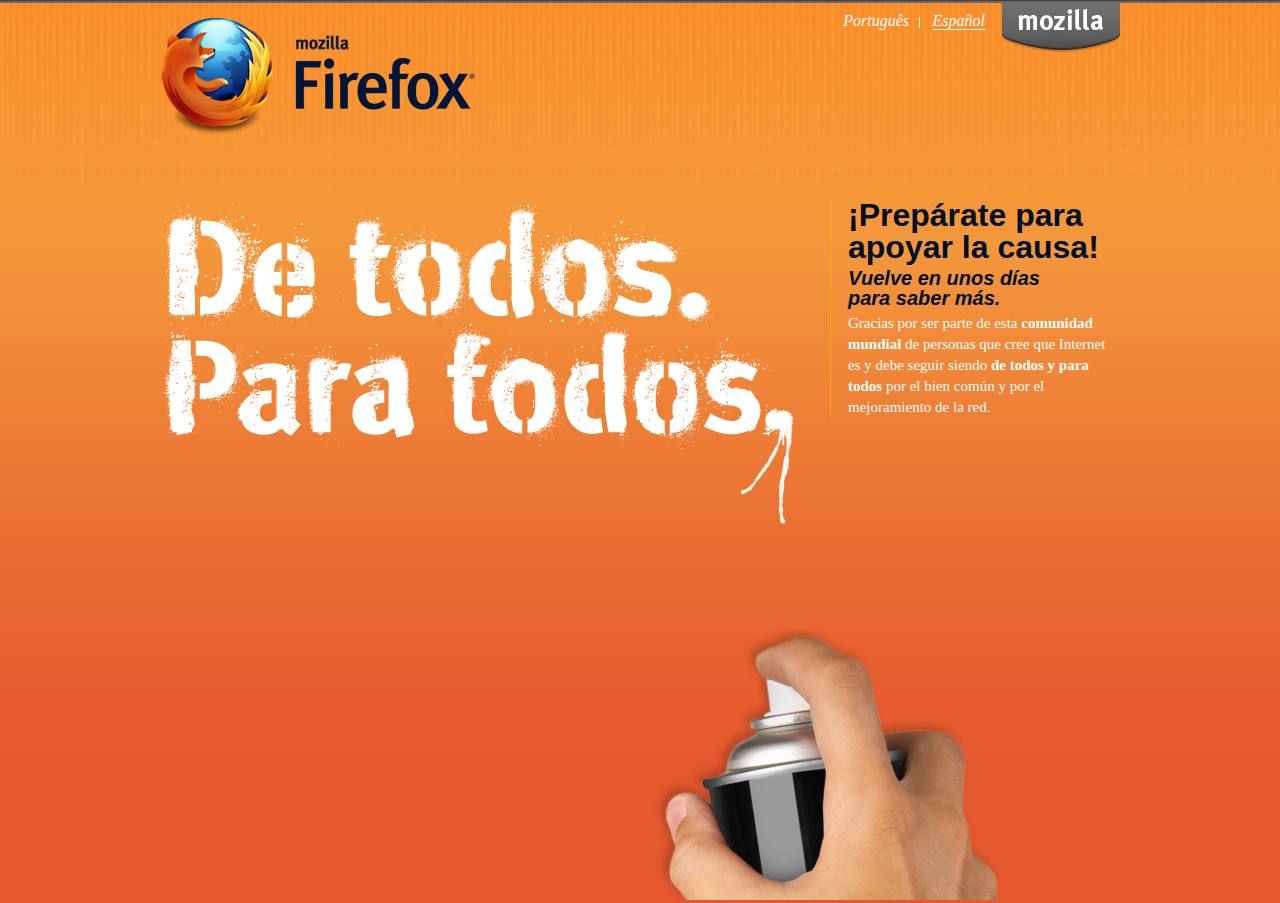
==== es/index.html @ a2e28759 "Created splash page branch" ====
<!doctype html>
<html class="no-js" lang="es">
<head>
	<meta charset="utf-8">
	<title>De Todos. Para Todos. - Mozilla</title>
	<link rel="icon" type="image/png" href="favicon.ico">
	<link rel="stylesheet" href="css/style.css">
	
	<style>
		/* MetaWebPro font family licensed from fontshop.com. WOFF-FTW! */
		@font-face {
			font-family: 'MetaBold';
			src: url('//www.mozilla.org/img/fonts/MetaWebPro-Bold.eot');
			src: local('☺'), url('//www.mozilla.org/img/fonts/MetaWebPro-Bold.woff') format('woff');
			font-weight: bold;
		}
	</style>

	<script src="js/libs/modernizr-2.0.6.min.js"></script>
</head>

<body id="splash">
  <div id="container">
    <header>
			<h1>Mozilla Firefox</h1>
			<ul id="language">
				<li><a href="../pt">Português</a></li>
				<li><a class="selected">Español</a></li>
			</ul>
			<a id="moz-logo" href="http://www.mozilla.org/">mozilla</a>
    </header>

    <section id="home" role="main">
      <h1>De Todos. Para Todos.</h1>
      <div id="comingsoon">
			  <h2>¡Prepárate para apoyar la causa!</h2>
			  <h3>Vuelve en unos días para saber más.</h3>
			  <p>Gracias por ser parte de esta <strong>comunidad mundial</strong> de personas que cree que Internet es y debe seguir siendo <strong>de todos y para todos</strong> por el bien común y por el mejoramiento de la red.</p>
		  </div> <!-- end of #comingsoon -->
		</section> <!-- end of #home -->
	</div> <!-- end of #container -->

	<div id="spray">&nbsp;</div>
	<!-- Google Analytics
	<script> // Change UA-XXXXX-X to be your site's ID
	window._gaq = [['_setAccount','UAXXXXXXXX1'],['_trackPageview'],['_trackPageLoadTime']];
	Modernizr.load({
	  load: ('https:' == location.protocol ? '//ssl' : '//www') + '.google-analytics.com/ga.js'
	});
	</script>
	-->

	<!--[if lt IE 9]>
	<script src="http://ie7-js.googlecode.com/svn/version/2.1(beta4)/IE9.js"></script>
	<![endif]-->

</body>
</html>
---- es/css/style.css ----
/* CSSTidy 1.3: Thu, 10 Nov 2011 13:44:22 -0600 */
html, body, div, span, applet, object, iframe, h1, h2, h3, h4, h5, h6, p, blockquote, pre, a, abbr, acronym, address, big, cite, code, del, dfn, em, img, ins, kbd, q, s, samp, small, strike, strong, sub, sup, tt, var, b, u, i, center, dl, dt, dd, ol, ul, li, fieldset, form, label, legend, table, caption, tbody, tfoot, thead, tr, th, td, article, aside, canvas, details, embed, figure, figcaption, footer, header, hgroup, menu, nav, output, ruby, section, summary, time, mark, audio, video {
	border: 0;
	font: inherit;
	font-size: 100%;
	margin: 0;
	padding: 0;
	vertical-align: baseline;
}
article, aside, details, figcaption, figure, footer, header, hgroup, menu, nav, section {
	display: block
}
body {
	background: #e4582e url(../img/bg_page.png) repeat-x top;
	border-top: 2px solid #686868;
	font: 62.5%/1.4 Georgia, Times, serif;
	height: 100%;
	line-height: 1;
	min-height: 600px;
	position: relative;
}
ol, ul {
		list-style: none
}
blockquote, q {
	quotes: none
}
blockquote:before, blockquote:after, q:before, q:after {
	content: none
}
table {
  border-collapse: collapse;
  border-spacing: 0;
}
strong {
  font-weight: 700
}
html {
  border-top: 1px solid #404040;
  height: 100%;
}
#container {
  margin: 0 auto;
  width: 960px;
}
header {
  position: relative
}
header h1, #moz-logo {
  background: url() no-repeat center;
  position: absolute;
  text-indent: -9999em;
  top: 0;
}
header h1 {
  background-image: url(../img/logo_moz_firefox.png);
  height: 117px;
  top: 15px;
  width: 315px;
}
#language {
	margin: 0 125px 0 0;
	padding-top: 10px;
	text-align: right;
}
#language li {
	display: inline;
	padding: 0 10px;
}
#language li:first-child {
	border-right: 1px solid #FFF;
}
#language a {
	color: #FFF;
	font-size: 1.6em;
	font-style: italic;
	text-decoration: none;
}
#language a.selected {
	border-bottom: 1px solid #FFF;
}
#moz-logo {
	background-image: url(../img/logo_mozilla.png);
	height: 49px;
	right: 0;
	width: 118px;
}
#home {
	overflow: auto;
	padding: 125px 0 0;
}
#home h1, html[lang=es] #home h1 {
	background: url(../img/splash_headline.png) no-repeat top left;
	float: left;
	height: 380px;
	margin-top: 50px;
	text-indent: -9999em;
	width: 640px;
}
html[lang=pt] #home h1 {
	background-image: url(../img/splash_headline_pt.png);
	margin-top: 25px;
}
#comingsoon {
	border-left: 1px solid #f0ab1a;
	float: left;
	margin: 45px 0 0 30px;
	padding-left: 17px;
	width: 270px;
}
html[lang=pt] #comingsoon {
	margin-top: 35px;
}
#comingsoon h2, #comingsoon h3 {
	color: #000f2b;
	font: bold 3.2em/1 "Myriad Pro", "Trebuchet MS", sans-serif;
}
#comingsoon h3 {
	font-size: 2em;
	font-style: italic;
	font-weight: 600;
	margin: 5px 50px 5px 0;
}
#comingsoon p {
	color: #FFF;
	font-size: 1.5em;
	line-height: 1.4;
}
#spray {
	background: url(../img/splash_spraying_hand.png) no-repeat 70% 100%;
	bottom: 0;
	height: 270px;
	position: fixed;
	width: 100%;
	z-index: 999;
}
html[lang=pt] #spray {
	background-position-x: 68%;
}
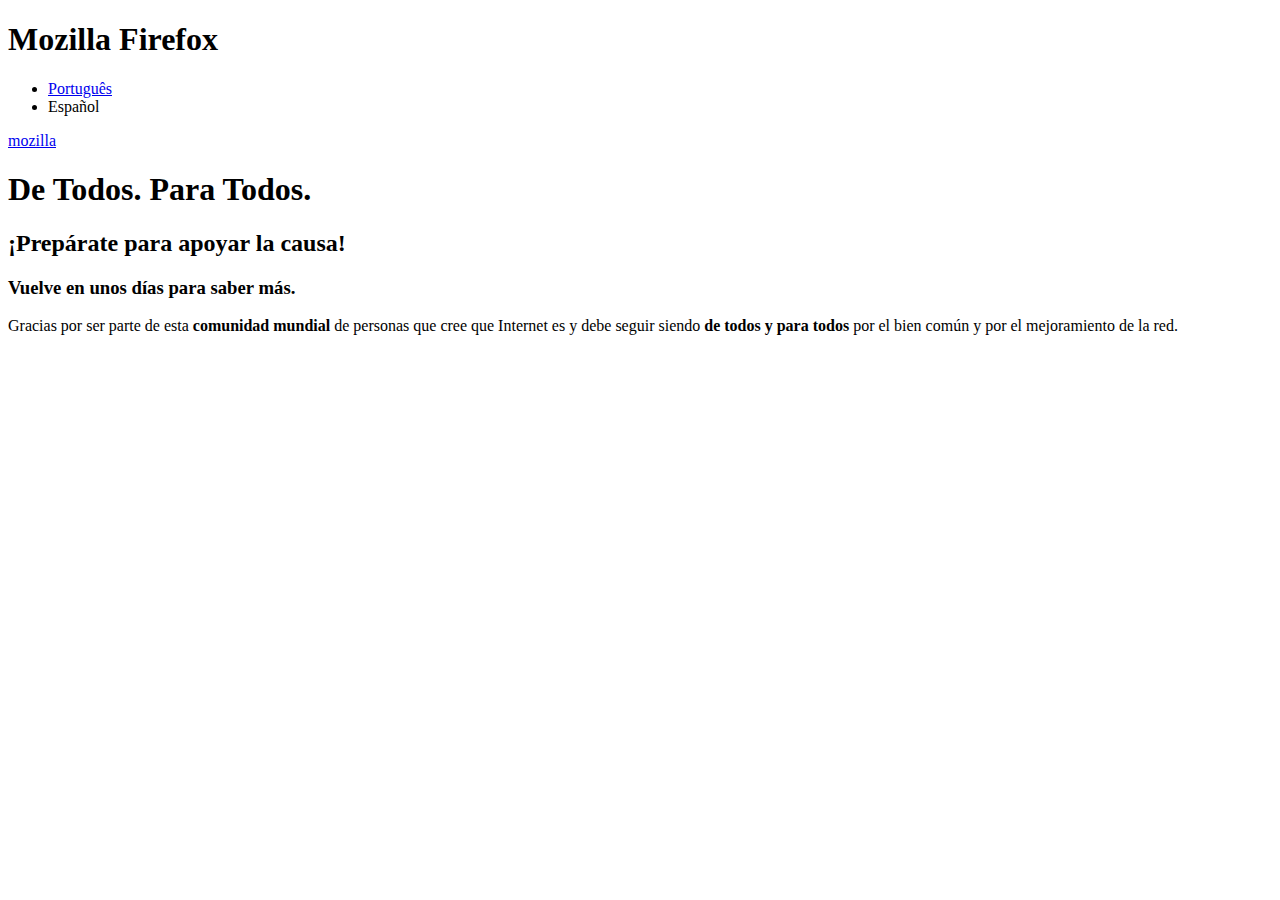
==== commit bd82f3e9: "IE Compatibility JS File is now hosted locally." ====
--- a/es/index.html
+++ b/es/index.html
@@ -41,17 +41,9 @@
 	</div> <!-- end of #container -->
 
 	<div id="spray">&nbsp;</div>
-	<!-- Google Analytics
-	<script> // Change UA-XXXXX-X to be your site's ID
-	window._gaq = [['_setAccount','UAXXXXXXXX1'],['_trackPageview'],['_trackPageLoadTime']];
-	Modernizr.load({
-	  load: ('https:' == location.protocol ? '//ssl' : '//www') + '.google-analytics.com/ga.js'
-	});
-	</script>
-	-->
 
 	<!--[if lt IE 9]>
-	<script src="http://ie7-js.googlecode.com/svn/version/2.1(beta4)/IE9.js"></script>
+	<script src="http://detodosparatodos.org/pt/js/libs/IE9.js"></script>
 	<![endif]-->
 
 </body>
